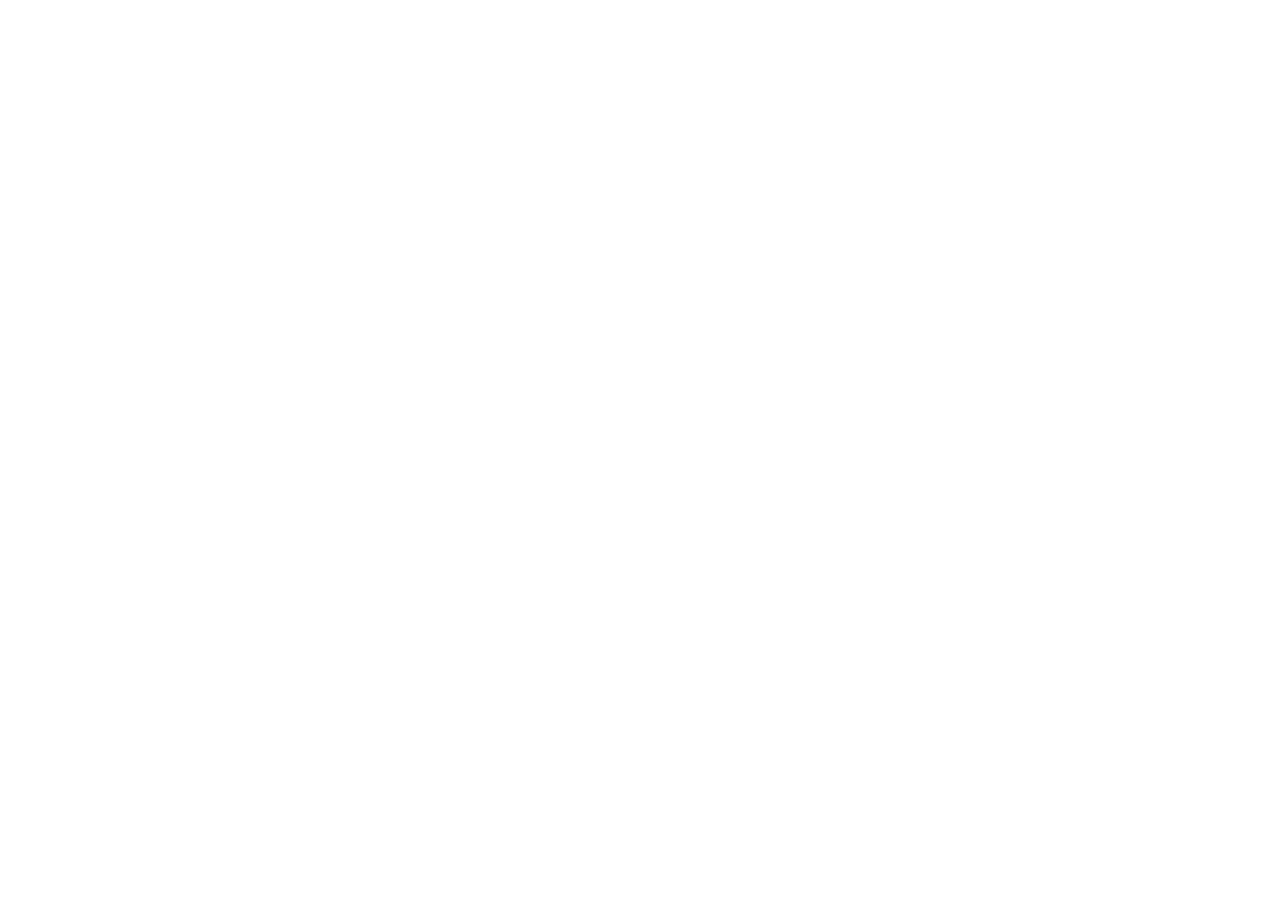
==== EJERCICIOS/EJERCICIO 9/index.html @ 4d344a97 "Add files via upload" ====
<!DOCTYPE html>
<html lang="en">
<head>
    <meta charset="UTF-8">
    <meta name="viewport" content="width=device-width, initial-scale=1.0">
    <link rel="stylesheet" href="./style/estilo.css">
    <title>EJERCICIO 9</title>
</head>
<body>
    
</body>
</html>
---- EJERCICIOS/EJERCICIO 9/style/estilo.css ----
/* ESTILO CSS DEL EJERCICIO 9                */
/* HECHO POR                                 */
/* ALBERTO MALDONADO TRIANA 1º DAM 2024/25   */
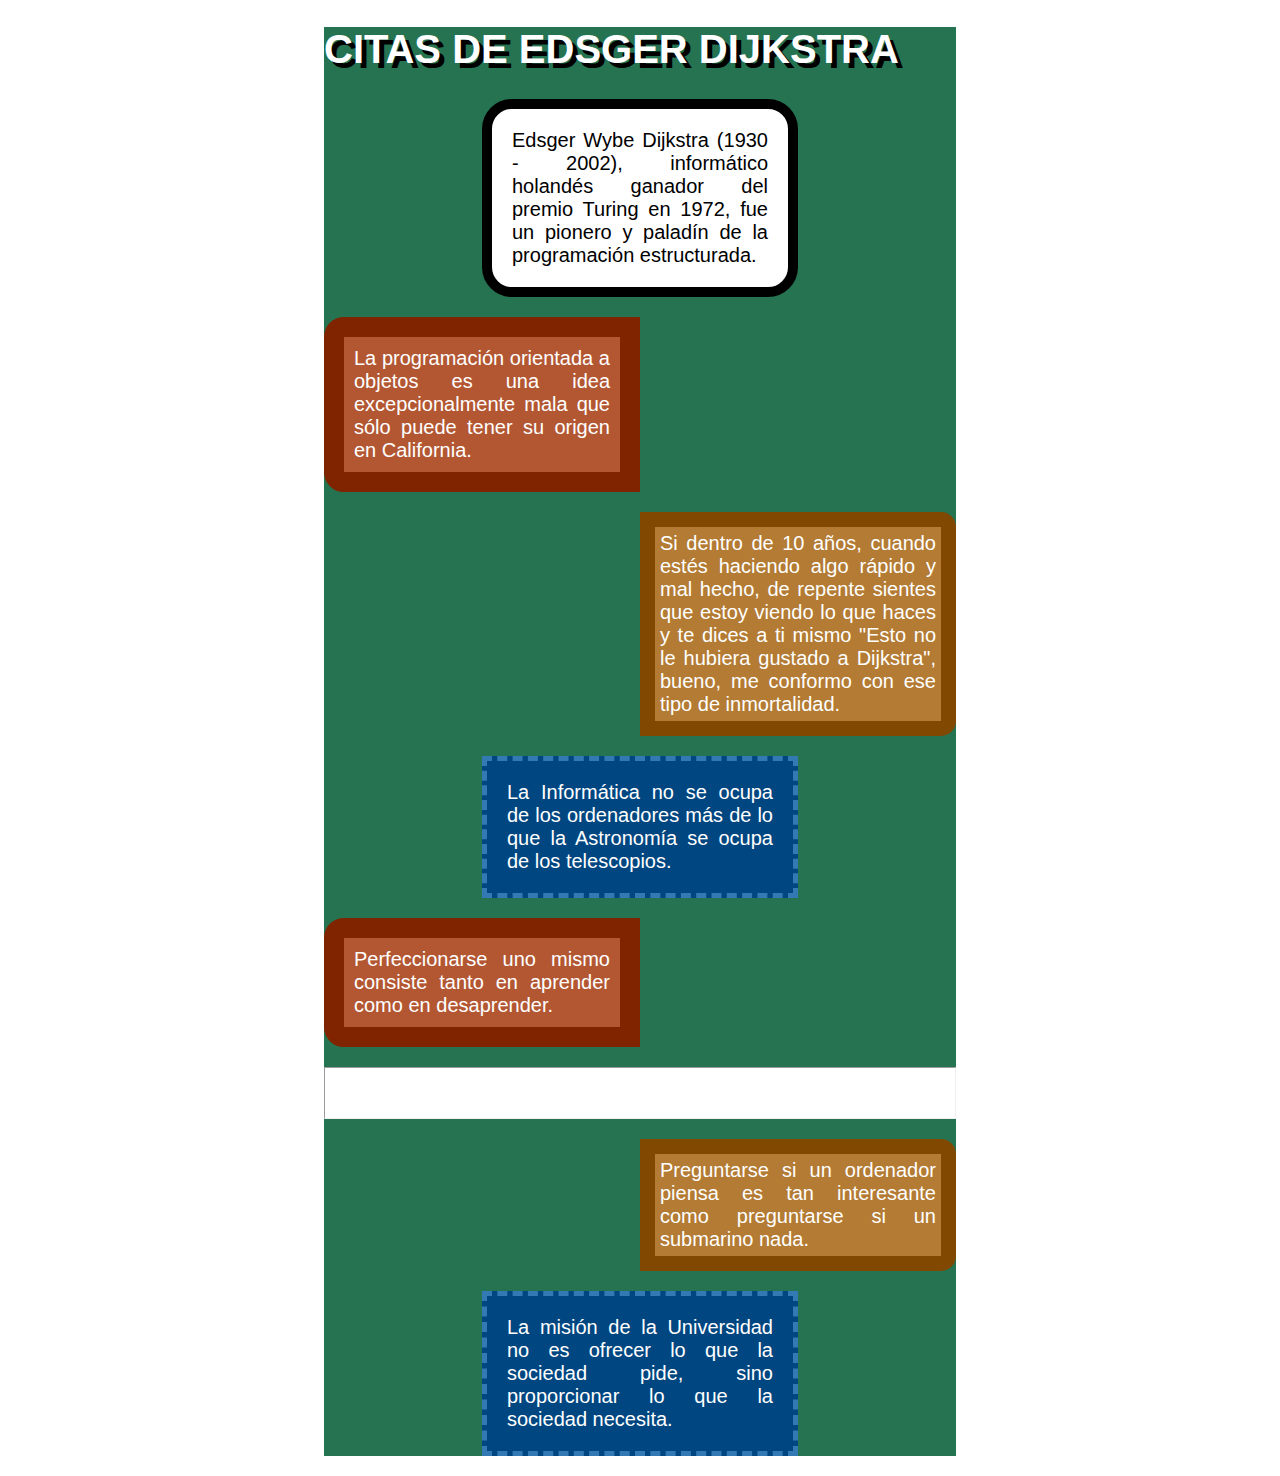
==== commit 6c2ff9d3: "Add files via upload" ====
--- a/EJERCICIOS/EJERCICIO 9/index.html
+++ b/EJERCICIOS/EJERCICIO 9/index.html
@@ -7,6 +7,23 @@
     <title>EJERCICIO 9</title>
 </head>
 <body>
-    
+    <div id="wrapper">
+        <h1>Citas de Edsger Dijkstra</h1>
+        <p class="intro">Edsger Wybe Dijkstra (1930 - 2002), informático holandés ganador del premio Turing en 1972, fue un pionero y paladín de la programación estructurada.</p>
+
+        <p class="estilo-1">La programación orientada a objetos es una idea excepcionalmente mala que sólo puede tener su origen en California.</p>
+
+        <p class="estilo-2">Si dentro de 10 años, cuando estés haciendo algo rápido y mal hecho, de repente sientes que estoy viendo lo que haces y te dices a ti mismo "Esto no le hubiera gustado a Dijkstra", bueno, me conformo con ese tipo de inmortalidad.</p>
+
+        <p class="estilo-3">La Informática no se ocupa de los ordenadores más de lo que la Astronomía se ocupa de los telescopios.</p>
+
+        <p class="estilo-1">Perfeccionarse uno mismo consiste tanto en aprender como en desaprender.</p>
+
+        <hr class="separador"> 
+
+        <p class="estilo-2">Preguntarse si un ordenador piensa es tan interesante como preguntarse si un submarino nada.</p>
+
+        <p class="estilo-3">La misión de la Universidad no es ofrecer lo que la sociedad pide, sino proporcionar lo que la sociedad necesita.</p>
+    </div>
 </body>
 </html>--- a/EJERCICIOS/EJERCICIO 9/style/estilo.css
+++ b/EJERCICIOS/EJERCICIO 9/style/estilo.css
@@ -1,3 +1,68 @@
 /* ESTILO CSS DEL EJERCICIO 9                */
 /* HECHO POR                                 */
-/* ALBERTO MALDONADO TRIANA 1º DAM 2024/25   */+/* ALBERTO MALDONADO TRIANA 1º DAM 2024/25   */
+
+body {
+    font-family: sans-serif;
+    font-size: 1.25rem;
+}
+
+#wrapper{
+    width: 50%;
+    margin: auto;
+    background-color: #267352;
+}
+
+h1 {
+    color: white;
+    text-align: left;
+    text-shadow: 5px 5px black;
+    text-transform: uppercase;
+}
+  
+p {
+    text-align: justify;
+}
+  
+.intro {
+    border: 10px solid black;
+    border-radius: 30px;
+    margin-left: 25%;
+    margin-right: 25%;
+    padding: 20px;
+    background-color: white;
+}
+  
+.estilo-1 {
+    border: 20px solid #802400;
+    border-top-left-radius: 20px;
+    border-bottom-left-radius: 20px;
+    margin-right: 50%;
+    padding: 10px;
+    background-color: #b35733;
+    color: white;
+}
+  
+.estilo-2 {
+    border: 15px solid #804800;
+    border-top-right-radius: 15px;
+    border-bottom-right-radius: 15px;
+    margin-left: 50%;
+    padding: 5px;
+    background-color: #b37b33;
+    color: white;
+}
+  
+.estilo-3 {
+    border: 5px dashed #3379b3;
+    margin-left: 25%;
+    margin-right: 25%;
+    padding: 20px;
+    background-color: #004680;
+    color: white;
+}
+
+.separador {
+    height: 50px;
+    background-color: white;
+}